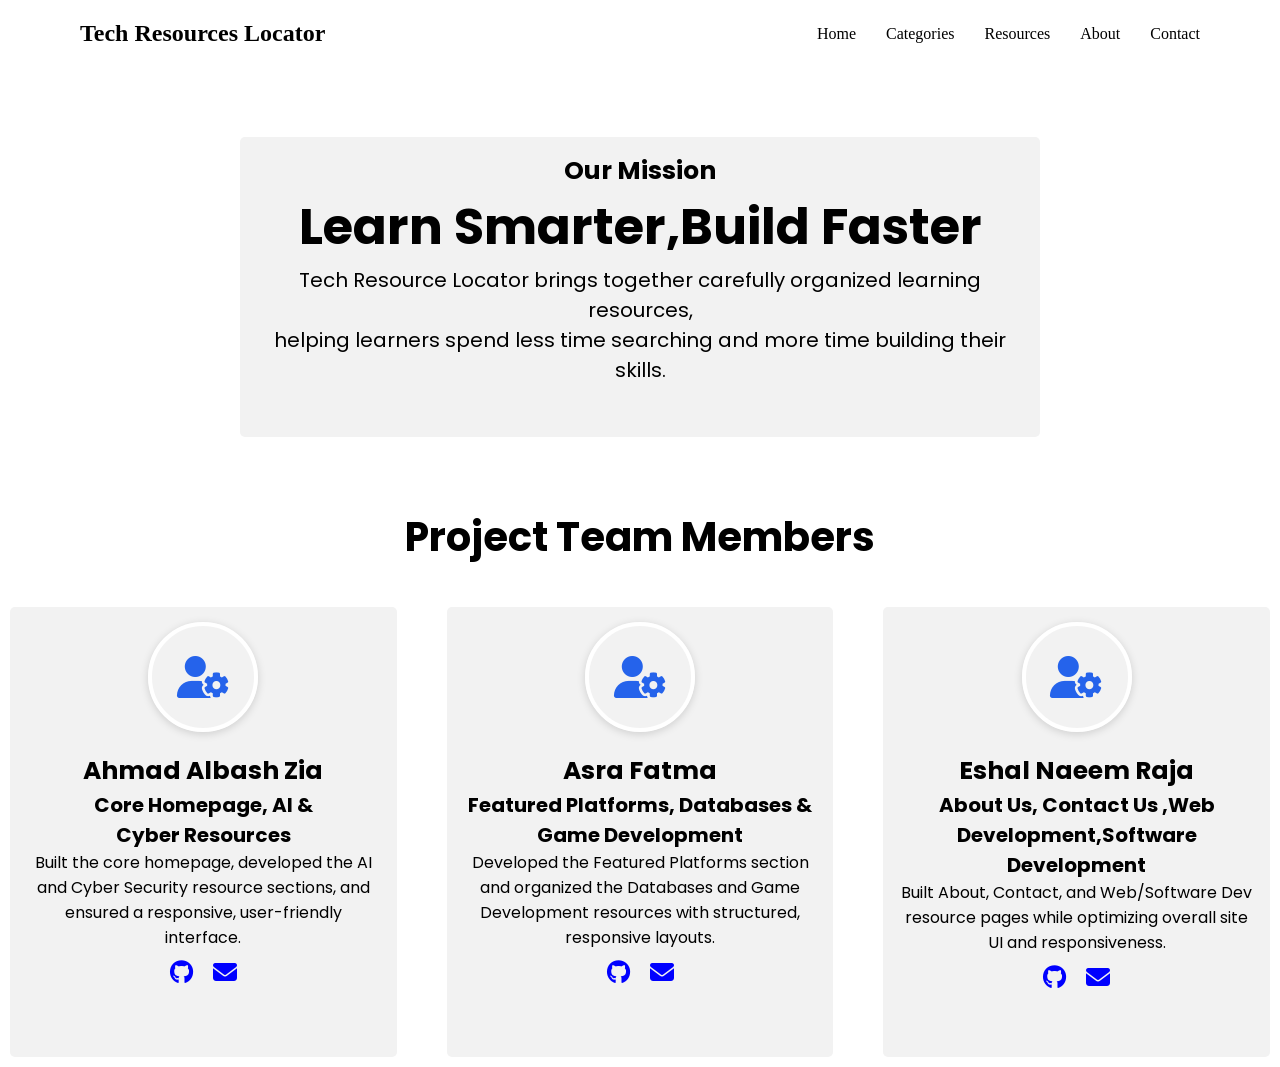
==== about.html @ 7954a3e1 "Refine project team member description for clarity and conciseness" ====
<!DOCTYPE html>
<html lang="en">
    <head>
    <meta charset="UTF-8" />
    <meta name="viewport" content="width=device-width, initial-scale=1.0"/>

    <title>About Us</title>
    <link rel="stylesheet" href="style.css">
    <link rel="stylesheet" href="https://cdnjs.cloudflare.com/ajax/libs/font-awesome/6.7.2/css/all.min.css">
    <link href="https://fonts.googleapis.com/css2?family=Poppins:wght@400;600;700;800&display=swap" rel="stylesheet">
    
    </head>
   <body>
       <nav>
       <h1 id="nav-heading">Tech Resources Locator</h1>

      <div class="nav-menu">
        <a href="index.html">Home</a>
        <a href="categories.html">Categories</a>
        <a href="platforms.html">Resources</a>
        <a href="about.html">About</a>
        <a href="contact.html">Contact</a>
    </div>
    </nav>
    <div class="about-card">
    <div class="about-container">
    <h1>Our Mission</h1>
    <h2>Learn Smarter,Build Faster</h2>
    <p>Tech Resource Locator brings together carefully organized learning resources,<br>
         helping learners spend less time searching and more time building their skills.</p>
         </div>
         </div>
         <div class="project-team-heading">
         <h1>Project Team Members </h1>
         </div>

         <div class="project-team">
            <div class="team-member">
               <div class="profile-icon">
               <i class="fa-solid fa-user-gear"></i>
             </div>
                
                <h2>Ahmad Albash Zia</h2>
                <h3>Core Homepage, AI & <br>Cyber Resources</h3>
                <p>Built the core homepage, developed the AI and Cyber Security resource sections, and ensured a responsive, user-friendly interface.</p>
               
                <div class="social-icons">
                 
                 
                <div class="icon">
                  <a href="https://github.com/albashzia" target="_blank">
                   <i class="fa-brands fa-github"></i>
                   </a>
                    </div>
                    <div class="email">
                  <a href="mailto:ahmedalbashzia@gmail.com" target="_blank">
                   <i class="fa-solid fa-envelope"></i>
                   </a>
                  </div>
                </div>

            </div>

         <div class="team-member">
            <div class="profile-icon">
               <i class="fa-solid fa-user-gear"></i>
             </div>
            
            <h2>Asra Fatma</h2>
            <h3>Featured Platforms, Databases & Game Development</h3>
            <p>Developed the Featured Platforms section and organized the Databases and Game Development resources with structured, responsive layouts.</p>
            <div class="social-icons">
             
            <div class="icon">
                  <a href="https://github.com/asrafatma" target="_blank">
                   <i class="fa-brands fa-github"></i>
                   </a>
                </div>
                <div class="email">
                  <a href="mailto:itsasrafatma@gmail.com " target="_blank">
                   <i class="fa-solid fa-envelope"></i>
                   </a>
             </div>
            </div>

         </div>

         <div class="team-member">
            <div class="profile-icon">
               <i class="fa-solid fa-user-gear"></i>
             </div>
            
            <h2>Eshal Naeem Raja</h2>
            <h3>About Us, Contact Us ,Web Development,Software Development</h3>
            <p>Built About, Contact, and Web/Software Dev resource pages while optimizing overall site UI and responsiveness.</p>
            
            <div class="social-icons">
             <div class="icon">
                  <a href="https://github.com/EshalNaeem028" target="_blank">
                   <i class="fa-brands fa-github"></i>
                   </a>
                </div>
                <div class="email">
                  <a href="mailto:eshalnaeem2008@gmail.com" target="_blank">
                   <i class="fa-solid fa-envelope"></i>
                   </a>
                </div>
         </div>
         </div>
         </div>
    </body>

</html>
---- style.css ----
/* ==========================================================
   TECH RESOURCE LOCATOR
   Author: Eshal Naeem
   ========================================================== */
* {
  margin: 0;
  padding: 0;
  box-sizing: border-box;
}
   nav {
  display: flex;

  justify-content: space-between;

  align-items: center;

  padding: 20px 80px;
}

.nav-menu {
  display: flex;

  gap: 30px;
}

.nav-menu a {
  text-decoration: none;

  color: black;

  font-weight: 500;
}

.nav-menu a:hover {
  color: #2563eb;
}

.about-card h1{
    font-size:25px;
    text-align: center;
    font-weight: bold;
    font-family:'Poppins', sans-serif;
    

}
.about-card h2{
    
    font-size:50px;
    text-align:center;
     font-weight: bold;
     font-family:'Poppins', sans-serif;

}

.about-card p{
    text-align:center;
    font-size:20px;
    font-family:'Poppins', sans-serif;

}
.about-card{
    display:flex;
    justify-content:center;
    align-items:center;
}

.about-container{
    padding: 15px;
    margin: 10px;
    border-radius: 5px;
    width:800px;
    height: 300px;
    background-color: #f2f2f2;
    margin-bottom: 70px;
    margin-top: 70px;
   
   
    
}
.project-team{
    display:flex;
    justify-content:center;
    align-items:center;
    gap:30px;
    
}
.team-member{
    padding: 15px;
    margin: 10px;
    border-radius: 5px;
    width: 400px;;
    height: 450px;
    background-color: #f2f2f2;
}

.team-member h2{
    font-size:25px;
    text-align: center;
    font-weight: bold;
    font-family:'Poppins', sans-serif;

}
.team-member h3{
    font-size:20px;
    text-align:center;
     font-weight: bold;
     font-family:'Poppins', sans-serif;

}
.team-member p{
    text-align:center;
    font-family:'Poppins',sans-serif;
}
.profile-icon{
    width: 110px;
    height: 110px;
    border-radius: 50%;
    display: flex;
    justify-content: center;
    align-items: center;
    margin: 0 auto 20px;
    border: 4px solid white;
    box-shadow: 0 2px 8px rgba(0,0,0,0.15);
}


.profile-icon i{
    font-size: 42px;
    color: #2563eb;              
}
.project-team-heading h1{
    font-size: 40px;
    text-align: center;
    font-weight: bold;
    font-family:'Poppins', sans-serif;
    margin-bottom:30px;
}


.icon i{
    font-size: 24px;
    color: blue;

}
.email i{
    font-size: 24px;
    color: blue;
    
   
}
.social-icons{
    display: flex;
    justify-content: center;
    align-items: center;
    margin-top: 10px;
    gap:20px;
}
.icon i:hover, .email i:hover {
    color:grey;
}


/* ==========================================================
            Asra Fatma
   ========================================================== */


.platforms-body{
    font-family: 'Poppins', sans-serif;
    margin: 0;
    padding: 0;
    background-color: #090d16;
}

.platforms-header{
    text-align: center;
    margin: 0px;
    padding: 40px 20px 20px;
    background: linear-gradient(135deg, #0f172a, #2ea043);
    color: white;
}

#platforms-title{
    font-size: 40px;
    margin-bottom: 10px;
}

#platforms-description{
    font-size: 18px;
    margin-bottom: 20px;
}

.back-link{
    display: inline-block;
    position:absolute;
    top: 40px;
    left: 40px;
    margin-top: 0.5px;
    padding: 10px 20px;
    position: absolute;
    background-color: #2ea043;
    color: white;
    text-decoration: none;
    border-radius: 5px;
}

.back-link:hover{
    background-color: #237732;
    transition: background-color 0.3s;
}

.platforms-main{
    display: flex;
    flex-wrap: wrap;
    justify-content: center;
    padding: 20px;
}

.platform-card{
    background-color: #1e293b;
    color: white;
    max-width: 300px;
    max-height: 400px;
    text-decoration: none;
    text-align: center;
    margin: 15px;
    padding: 20px;
    border-radius: 10px;
    box-shadow: 0 4px 8px rgba(0,0,0,0.2);
    transition: transform 0.3s, box-shadow 0.3s;
}

.platform-card:hover{
    background-color: #243248;
    transition: transform 0.3s, box-shadow 0.3s background-color 0.1s;
    transform: translateY(-5px);
    box-shadow: 0 8px 16px rgba(0,0,0,0.3);
}

.platform-icon{
    font-size: 50px;
    margin-bottom: 15px;
}

.platform-title{
    display: block;
    font-size: 24px;
    margin-bottom: 10px;
}

.platform-description{
    display: block;
    font-size: 13px;
    margin-bottom: 15px;
}

.platforms-section{
    display: flex;
    flex-wrap: wrap;
    justify-content: center;
}

.open-section{
    display: block;
    font-size: 14px;
    color: #2ea043;
    font-weight: bold;
}

.open-section:hover{
    text-decoration: underline;
    cursor: pointer;
}
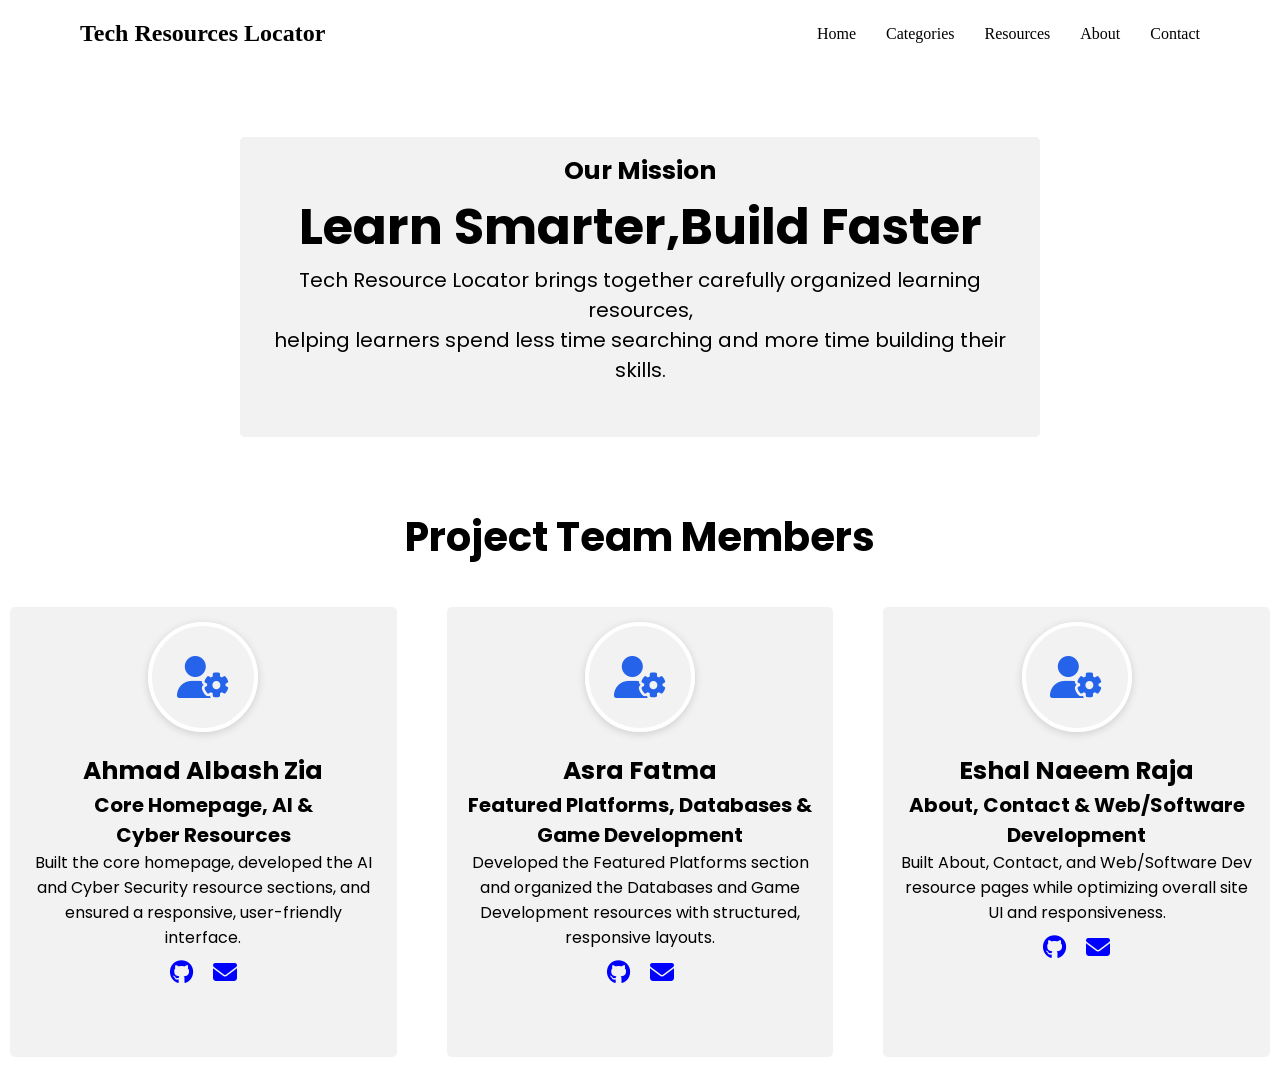
==== commit dd5a5a8e: "Refine project team member description for clarity and conciseness" ====
--- a/about.html
+++ b/about.html
@@ -42,7 +42,7 @@
                 
                 <h2>Ahmad Albash Zia</h2>
                 <h3>Core Homepage, AI & <br>Cyber Resources</h3>
-                <p>Built the core homepage, developed the AI and Cyber Security resource sections, and ensured a responsive, user-friendly interface.</p>
+                <p>Built the core homepage, developed the AI and Cyber Security resource sections, and ensured a responsive, user-friendly<br>interface.</p>
                
                 <div class="social-icons">
                  
@@ -91,7 +91,7 @@
              </div>
             
             <h2>Eshal Naeem Raja</h2>
-            <h3>About Us, Contact Us ,Web Development,Software Development</h3>
+            <h3>About, Contact & Web/Software Development</h3>
             <p>Built About, Contact, and Web/Software Dev resource pages while optimizing overall site UI and responsiveness.</p>
             
             <div class="social-icons">
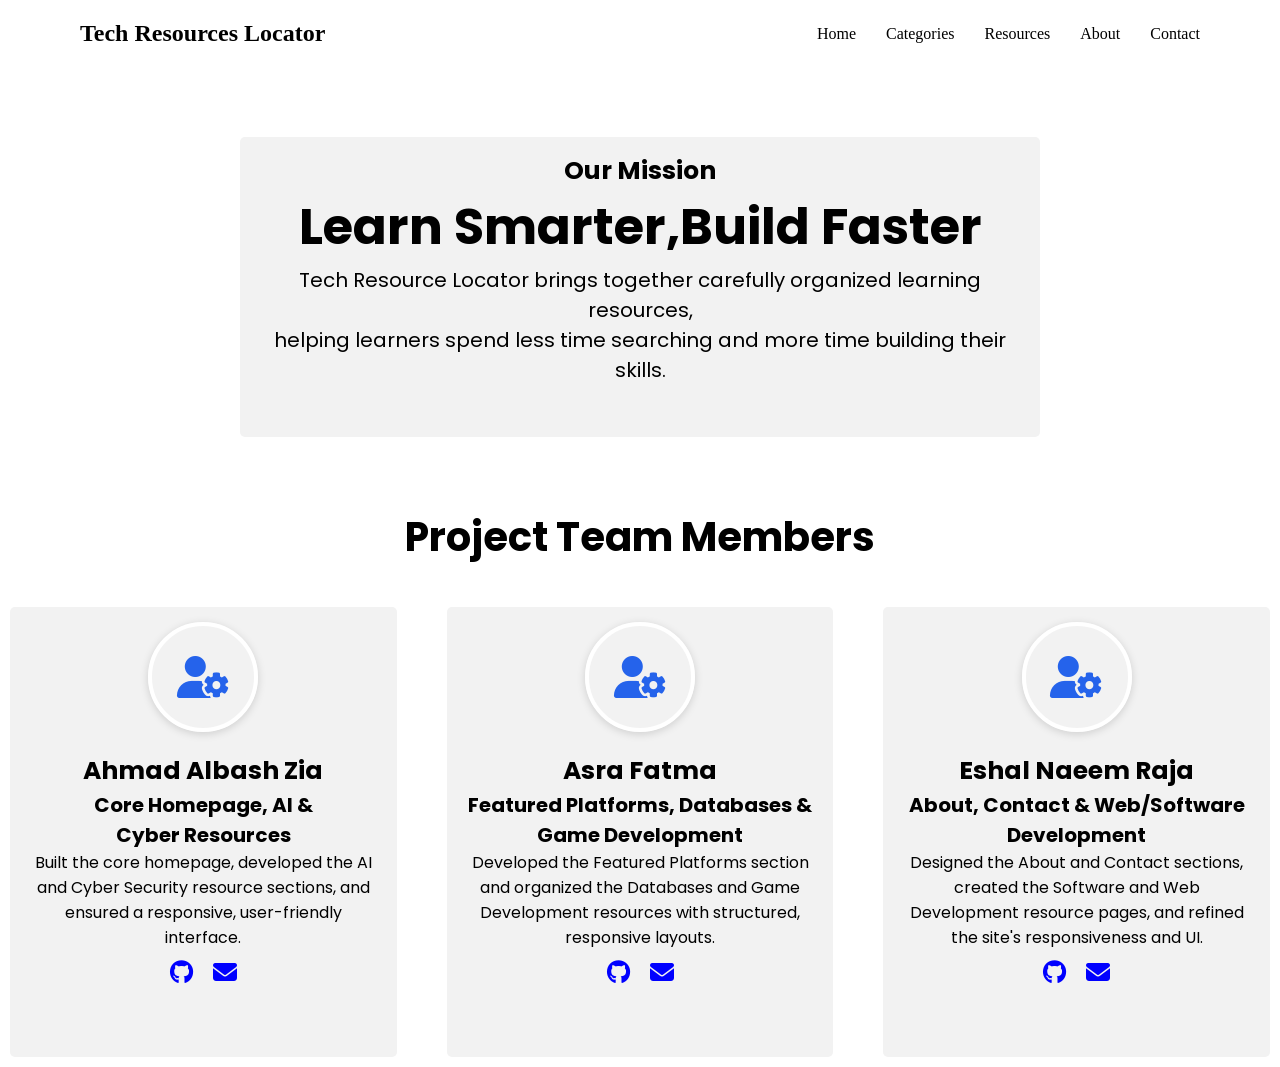
==== commit d4bd1790: "Refine project team member description for clarity and detail" ====
--- a/about.html
+++ b/about.html
@@ -92,7 +92,7 @@
             
             <h2>Eshal Naeem Raja</h2>
             <h3>About, Contact & Web/Software Development</h3>
-            <p>Built About, Contact, and Web/Software Dev resource pages while optimizing overall site UI and responsiveness.</p>
+            <p>Designed the About and Contact sections, created the Software and Web Development resource pages, and refined the site's responsiveness and UI.</p>
             
             <div class="social-icons">
              <div class="icon">
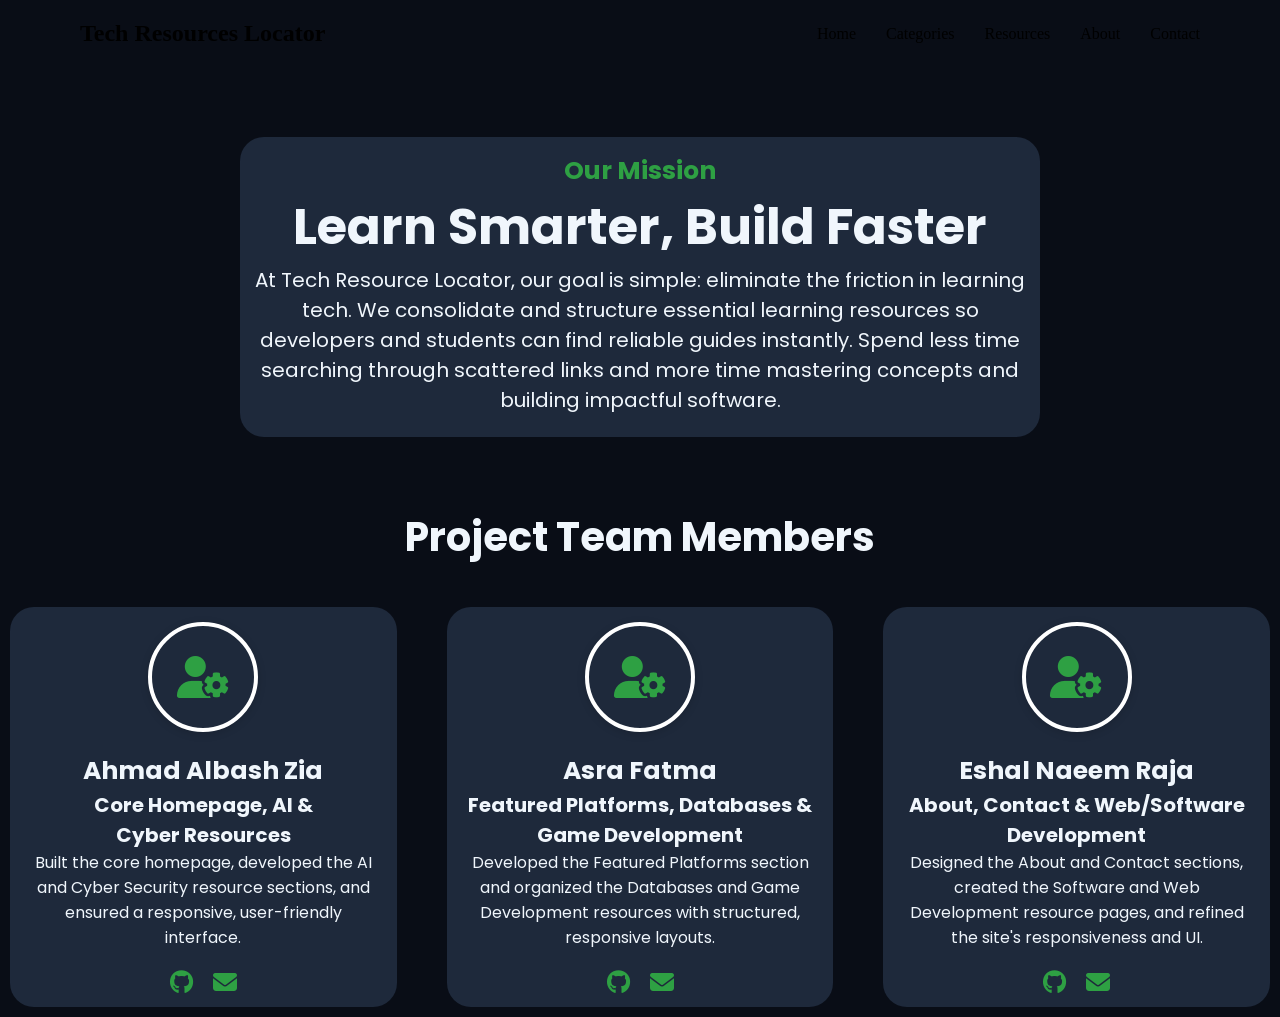
==== commit c65d4575: "Update mission statement for clarity and detail" ====
--- a/about.html
+++ b/about.html
@@ -25,9 +25,11 @@
     <div class="about-card">
     <div class="about-container">
     <h1>Our Mission</h1>
-    <h2>Learn Smarter,Build Faster</h2>
-    <p>Tech Resource Locator brings together carefully organized learning resources,<br>
-         helping learners spend less time searching and more time building their skills.</p>
+    <h2>Learn Smarter, Build Faster</h2>
+    <p>At Tech Resource Locator, our goal is simple: eliminate the friction in learning tech. 
+      We consolidate and structure essential learning resources 
+      so developers and students can find reliable guides instantly. 
+      Spend less time searching through scattered links and more time mastering concepts and building impactful software.</p>
          </div>
          </div>
          <div class="project-team-heading">
--- a/style.css
+++ b/style.css
@@ -35,12 +35,16 @@
 .nav-menu a:hover {
   color: #2563eb;
 }
+body{
+    background-color: #090d16;
+}
 
 .about-card h1{
     font-size:25px;
     text-align: center;
     font-weight: bold;
     font-family:'Poppins', sans-serif;
+    color: #2ea043;
     
 
 }
@@ -50,6 +54,7 @@
     text-align:center;
      font-weight: bold;
      font-family:'Poppins', sans-serif;
+     color:#f0f6fc;
 
 }
 
@@ -57,12 +62,14 @@
     text-align:center;
     font-size:20px;
     font-family:'Poppins', sans-serif;
+    color:#f0f6fc;
 
 }
 .about-card{
     display:flex;
     justify-content:center;
     align-items:center;
+   
 }
 
 .about-container{
@@ -71,8 +78,9 @@
     border-radius: 5px;
     width:800px;
     height: 300px;
-    background-color: #f2f2f2;
+     background-color: #1e293b;
     margin-bottom: 70px;
+     border-radius:24px;
     margin-top: 70px;
    
    
@@ -90,8 +98,9 @@
     margin: 10px;
     border-radius: 5px;
     width: 400px;;
-    height: 450px;
-    background-color: #f2f2f2;
+    height: 400px;
+      background-color: #1e293b;
+      border-radius:24px;
 }
 
 .team-member h2{
@@ -99,6 +108,7 @@
     text-align: center;
     font-weight: bold;
     font-family:'Poppins', sans-serif;
+    color:#f0f6fc;
 
 }
 .team-member h3{
@@ -106,11 +116,13 @@
     text-align:center;
      font-weight: bold;
      font-family:'Poppins', sans-serif;
+     color:#f0f6fc;
 
 }
 .team-member p{
     text-align:center;
     font-family:'Poppins',sans-serif;
+    color:#f0f6fc;
 }
 .profile-icon{
     width: 110px;
@@ -127,33 +139,36 @@
 
 .profile-icon i{
     font-size: 42px;
-    color: #2563eb;              
+    color: #2ea043;              
 }
 .project-team-heading h1{
     font-size: 40px;
     text-align: center;
+    flex-direction: row;
     font-weight: bold;
     font-family:'Poppins', sans-serif;
     margin-bottom:30px;
+    color:#f0f6fc;
 }
 
 
 .icon i{
     font-size: 24px;
-    color: blue;
+   color: #2ea043;   
 
 }
 .email i{
     font-size: 24px;
-    color: blue;
-    
-   
-}
+    color: #2ea043;   
+    
+   
+}
+
 .social-icons{
     display: flex;
     justify-content: center;
     align-items: center;
-    margin-top: 10px;
+    margin-top: 20px;
     gap:20px;
 }
 .icon i:hover, .email i:hover {
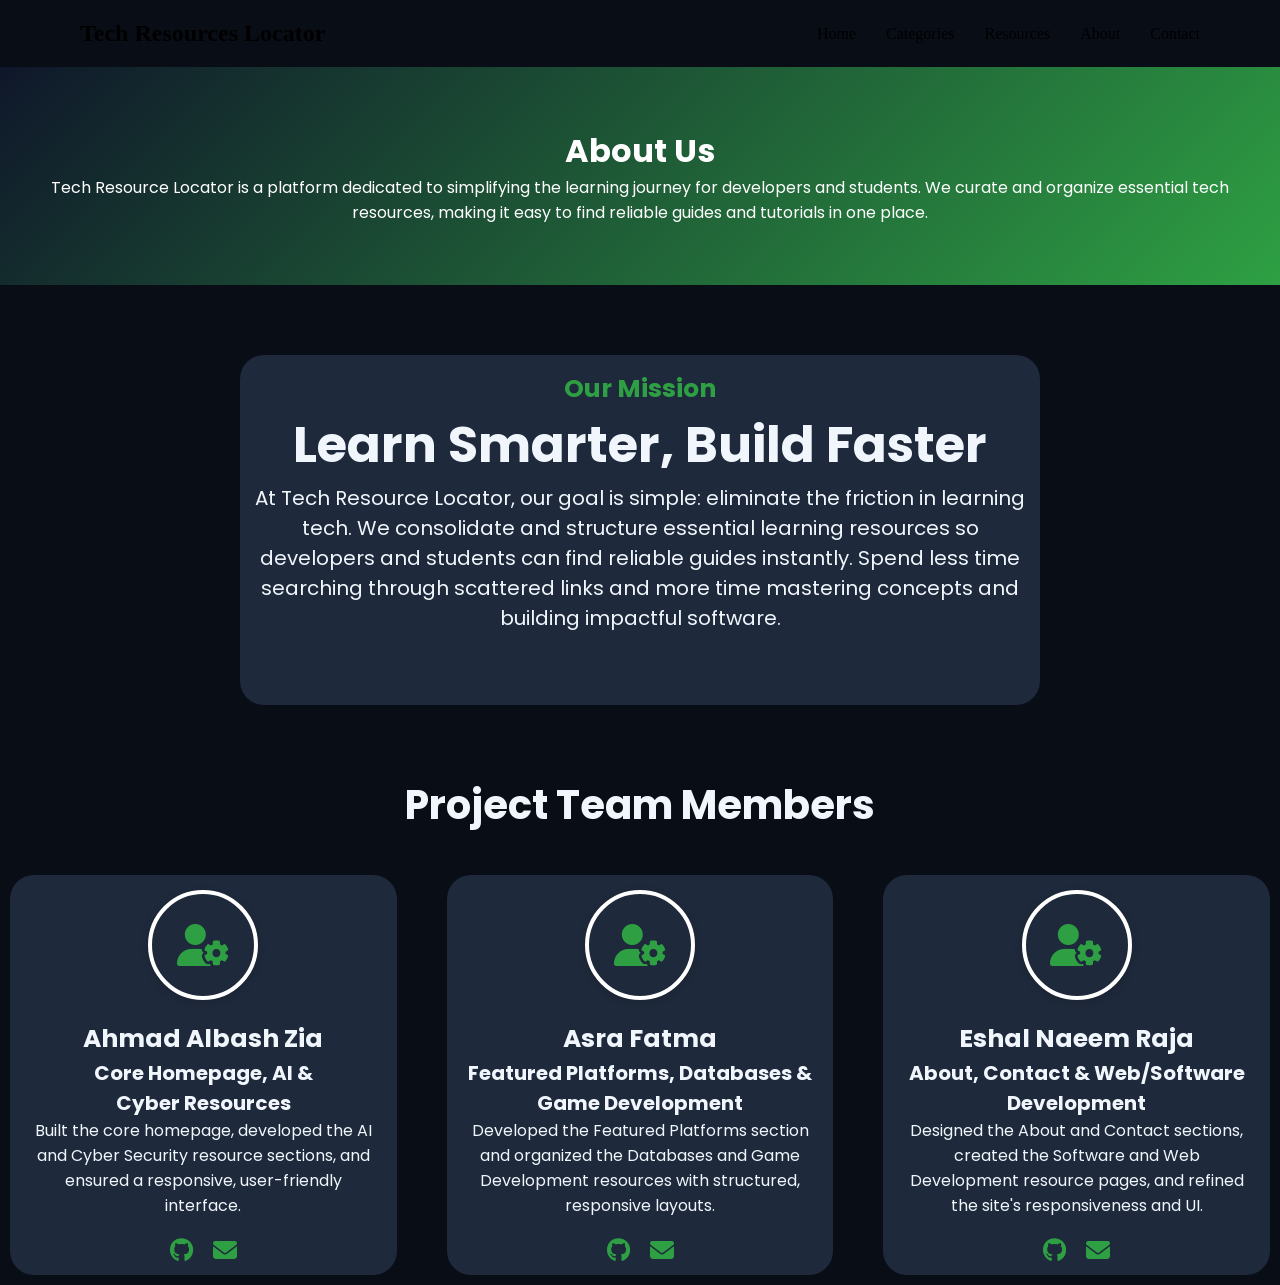
==== commit f78e170d: "Add about-hero section with updated description for clarity" ====
--- a/about.html
+++ b/about.html
@@ -22,6 +22,14 @@
         <a href="contact.html">Contact</a>
     </div>
     </nav>
+    <div class="about-hero">
+        <div class="about-hero-content">
+            <h1>About Us</h1>
+            <p>Tech Resource Locator is a platform dedicated to simplifying the learning journey for developers and students. 
+                We curate and organize essential tech resources, making it easy to find reliable guides and tutorials in one place.</p>
+        </div>
+    </div>
+    
     <div class="about-card">
     <div class="about-container">
     <h1>Our Mission</h1>
--- a/style.css
+++ b/style.css
@@ -77,11 +77,12 @@
     margin: 10px;
     border-radius: 5px;
     width:800px;
-    height: 300px;
+    height: 350px;
      background-color: #1e293b;
     margin-bottom: 70px;
      border-radius:24px;
     margin-top: 70px;
+    
    
    
     
@@ -101,6 +102,13 @@
     height: 400px;
       background-color: #1e293b;
       border-radius:24px;
+      
+}
+.team-member:hover{
+    background-color: #243248;
+    transition: transform 0.3s, box-shadow 0.3s background-color 0.1s;
+    transform: translateY(-5px);
+    box-shadow: 0 8px 16px rgba(0,0,0,0.3);
 }
 
 .team-member h2{
@@ -173,6 +181,13 @@
 }
 .icon i:hover, .email i:hover {
     color:grey;
+}
+.about-hero {
+    background: linear-gradient(135deg, #0f172a, #2ea043);
+    color: white;
+    padding: 60px 20px;
+    text-align: center;
+    font-family: 'Poppins', sans-serif;
 }
 
 
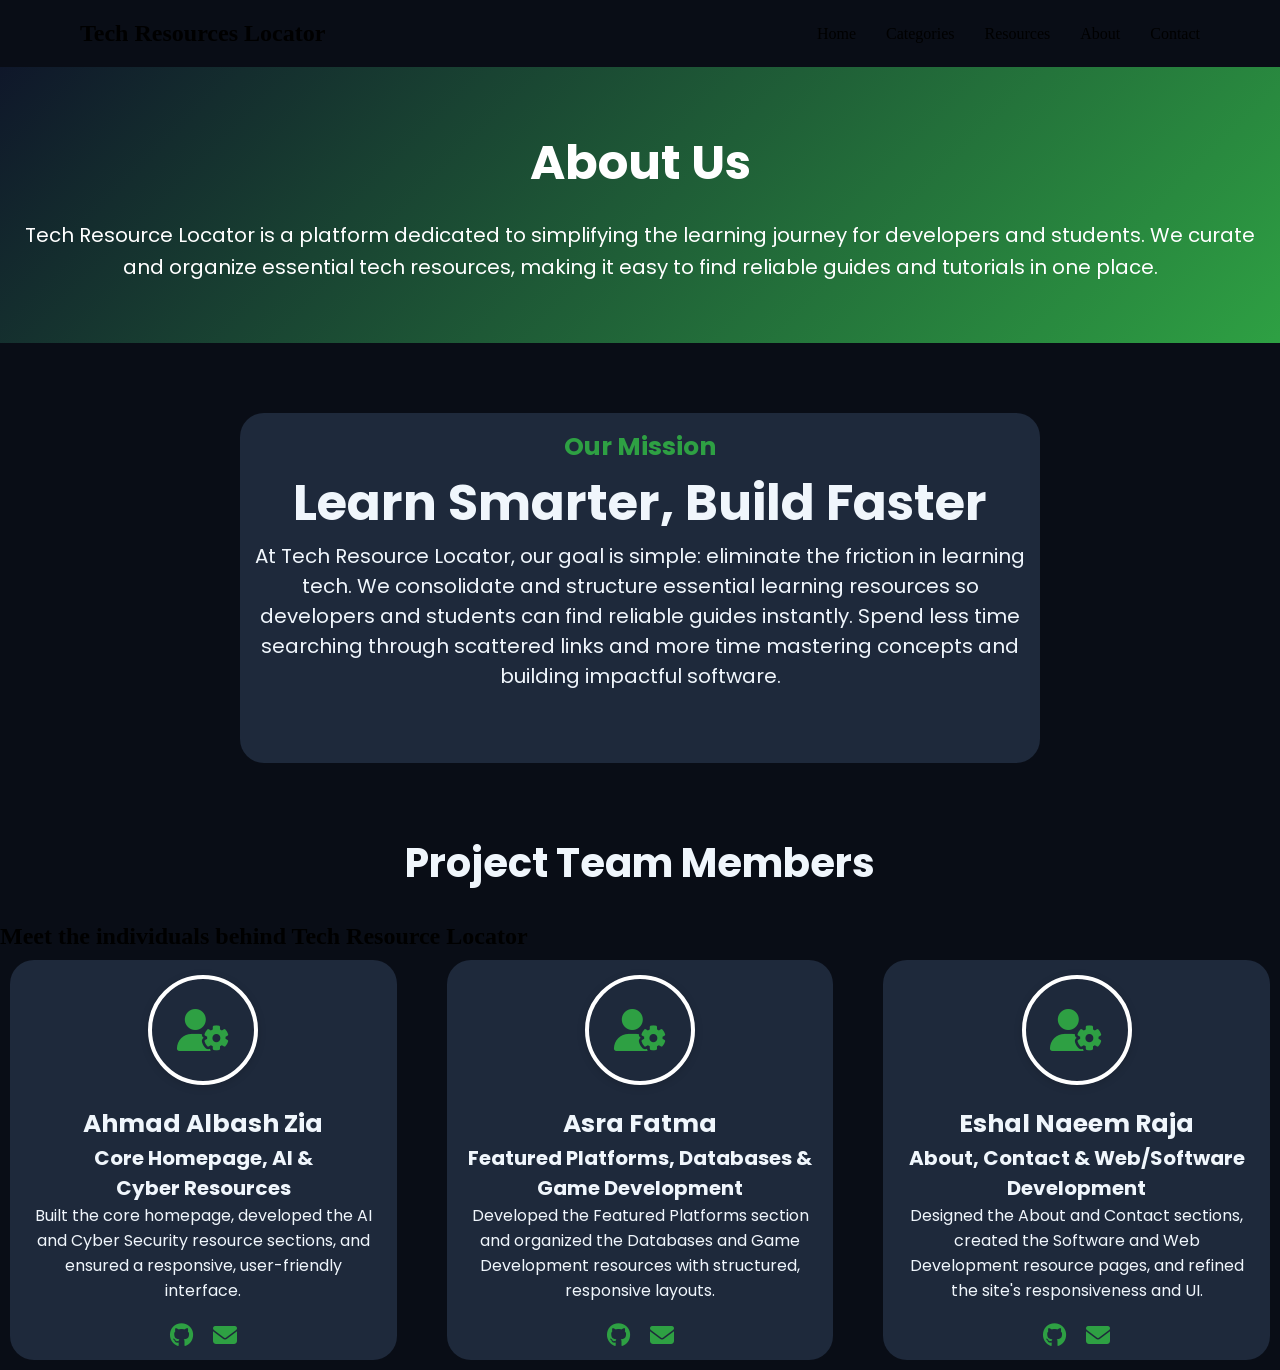
==== commit e89eafd0: "Update about section with refined description and added team member introduction" ====
--- a/about.html
+++ b/about.html
@@ -29,7 +29,7 @@
                 We curate and organize essential tech resources, making it easy to find reliable guides and tutorials in one place.</p>
         </div>
     </div>
-    
+
     <div class="about-card">
     <div class="about-container">
     <h1>Our Mission</h1>
@@ -42,6 +42,7 @@
          </div>
          <div class="project-team-heading">
          <h1>Project Team Members </h1>
+         <h2>Meet the individuals behind Tech Resource Locator</h2>
          </div>
 
          <div class="project-team">
--- a/style.css
+++ b/style.css
@@ -189,7 +189,14 @@
     text-align: center;
     font-family: 'Poppins', sans-serif;
 }
-
+.about-hero h1 {
+    font-size: 48px;
+    margin-bottom: 20px;
+}
+.about-hero p {
+    font-size: 20px;
+    line-height: 1.6;
+}
 
 /* ==========================================================
             Asra Fatma
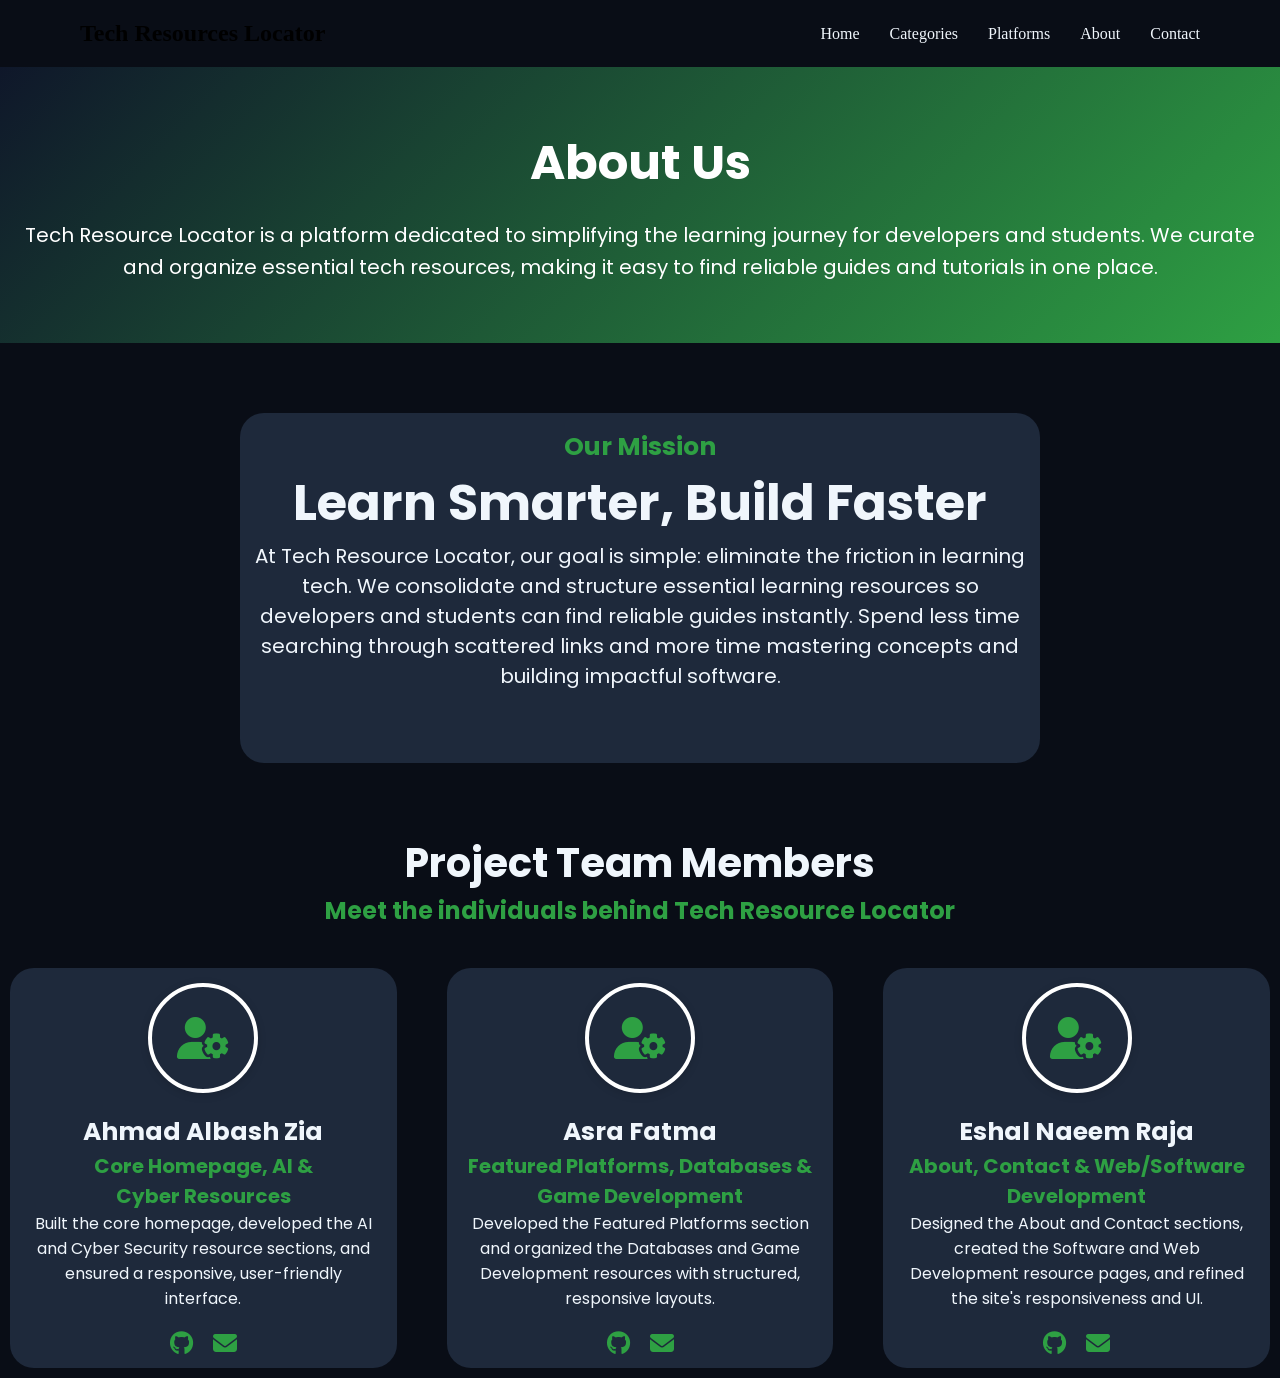
==== commit 5dbd1384: "Refactor about.html for improved readability and consistency in formatting" ====
--- a/about.html
+++ b/about.html
@@ -1,124 +1,140 @@
-<!DOCTYPE html>
+<!doctype html>
 <html lang="en">
-    <head>
+  <head>
     <meta charset="UTF-8" />
-    <meta name="viewport" content="width=device-width, initial-scale=1.0"/>
+    <meta name="viewport" content="width=device-width, initial-scale=1.0" />
 
     <title>About Us</title>
-    <link rel="stylesheet" href="style.css">
-    <link rel="stylesheet" href="https://cdnjs.cloudflare.com/ajax/libs/font-awesome/6.7.2/css/all.min.css">
-    <link href="https://fonts.googleapis.com/css2?family=Poppins:wght@400;600;700;800&display=swap" rel="stylesheet">
-    
-    </head>
-   <body>
-       <nav>
-       <h1 id="nav-heading">Tech Resources Locator</h1>
+    <link rel="stylesheet" href="style.css" />
+    <link
+      rel="stylesheet"
+      href="https://cdnjs.cloudflare.com/ajax/libs/font-awesome/6.7.2/css/all.min.css"
+    />
+    <link
+      href="https://fonts.googleapis.com/css2?family=Poppins:wght@400;600;700;800&display=swap"
+      rel="stylesheet"
+    />
+  </head>
+  <body>
+    <nav>
+      <h1 id="nav-heading">Tech Resources Locator</h1>
 
       <div class="nav-menu">
         <a href="index.html">Home</a>
         <a href="categories.html">Categories</a>
-        <a href="platforms.html">Resources</a>
+        <a href="platforms.html">Platforms</a>
         <a href="about.html">About</a>
         <a href="contact.html">Contact</a>
-    </div>
+      </div>
     </nav>
     <div class="about-hero">
-        <div class="about-hero-content">
-            <h1>About Us</h1>
-            <p>Tech Resource Locator is a platform dedicated to simplifying the learning journey for developers and students. 
-                We curate and organize essential tech resources, making it easy to find reliable guides and tutorials in one place.</p>
-        </div>
+      <div class="about-hero-content">
+        <h1>About Us</h1>
+        <p>
+          Tech Resource Locator is a platform dedicated to simplifying the
+          learning journey for developers and students. We curate and organize
+          essential tech resources, making it easy to find reliable guides and
+          tutorials in one place.
+        </p>
+      </div>
     </div>
 
     <div class="about-card">
-    <div class="about-container">
-    <h1>Our Mission</h1>
-    <h2>Learn Smarter, Build Faster</h2>
-    <p>At Tech Resource Locator, our goal is simple: eliminate the friction in learning tech. 
-      We consolidate and structure essential learning resources 
-      so developers and students can find reliable guides instantly. 
-      Spend less time searching through scattered links and more time mastering concepts and building impactful software.</p>
-         </div>
-         </div>
-         <div class="project-team-heading">
-         <h1>Project Team Members </h1>
-         <h2>Meet the individuals behind Tech Resource Locator</h2>
-         </div>
+      <div class="about-container">
+        <h1>Our Mission</h1>
+        <h2>Learn Smarter, Build Faster</h2>
+        <p>
+          At Tech Resource Locator, our goal is simple: eliminate the friction
+          in learning tech. We consolidate and structure essential learning
+          resources so developers and students can find reliable guides
+          instantly. Spend less time searching through scattered links and more
+          time mastering concepts and building impactful software.
+        </p>
+      </div>
+    </div>
+    <div class="project-team-heading">
+      <h1>Project Team Members</h1>
+      <h2>Meet the individuals behind Tech Resource Locator</h2>
+    </div>
 
-         <div class="project-team">
-            <div class="team-member">
-               <div class="profile-icon">
-               <i class="fa-solid fa-user-gear"></i>
-             </div>
-                
-                <h2>Ahmad Albash Zia</h2>
-                <h3>Core Homepage, AI & <br>Cyber Resources</h3>
-                <p>Built the core homepage, developed the AI and Cyber Security resource sections, and ensured a responsive, user-friendly<br>interface.</p>
-               
-                <div class="social-icons">
-                 
-                 
-                <div class="icon">
-                  <a href="https://github.com/albashzia" target="_blank">
-                   <i class="fa-brands fa-github"></i>
-                   </a>
-                    </div>
-                    <div class="email">
-                  <a href="mailto:ahmedalbashzia@gmail.com" target="_blank">
-                   <i class="fa-solid fa-envelope"></i>
-                   </a>
-                  </div>
-                </div>
+    <div class="project-team">
+      <div class="team-member">
+        <div class="profile-icon">
+          <i class="fa-solid fa-user-gear"></i>
+        </div>
 
-            </div>
+        <h2>Ahmad Albash Zia</h2>
+        <h3>Core Homepage, AI & <br />Cyber Resources</h3>
+        <p>
+          Built the core homepage, developed the AI and Cyber Security resource
+          sections, and ensured a responsive, user-friendly<br />interface.
+        </p>
 
-         <div class="team-member">
-            <div class="profile-icon">
-               <i class="fa-solid fa-user-gear"></i>
-             </div>
-            
-            <h2>Asra Fatma</h2>
-            <h3>Featured Platforms, Databases & Game Development</h3>
-            <p>Developed the Featured Platforms section and organized the Databases and Game Development resources with structured, responsive layouts.</p>
-            <div class="social-icons">
-             
-            <div class="icon">
-                  <a href="https://github.com/asrafatma" target="_blank">
-                   <i class="fa-brands fa-github"></i>
-                   </a>
-                </div>
-                <div class="email">
-                  <a href="mailto:itsasrafatma@gmail.com " target="_blank">
-                   <i class="fa-solid fa-envelope"></i>
-                   </a>
-             </div>
-            </div>
+        <div class="social-icons">
+          <div class="icon">
+            <a href="https://github.com/albashzia" target="_blank">
+              <i class="fa-brands fa-github"></i>
+            </a>
+          </div>
+          <div class="email">
+            <a href="mailto:ahmedalbashzia@gmail.com" target="_blank">
+              <i class="fa-solid fa-envelope"></i>
+            </a>
+          </div>
+        </div>
+      </div>
 
-         </div>
+      <div class="team-member">
+        <div class="profile-icon">
+          <i class="fa-solid fa-user-gear"></i>
+        </div>
 
-         <div class="team-member">
-            <div class="profile-icon">
-               <i class="fa-solid fa-user-gear"></i>
-             </div>
-            
-            <h2>Eshal Naeem Raja</h2>
-            <h3>About, Contact & Web/Software Development</h3>
-            <p>Designed the About and Contact sections, created the Software and Web Development resource pages, and refined the site's responsiveness and UI.</p>
-            
-            <div class="social-icons">
-             <div class="icon">
-                  <a href="https://github.com/EshalNaeem028" target="_blank">
-                   <i class="fa-brands fa-github"></i>
-                   </a>
-                </div>
-                <div class="email">
-                  <a href="mailto:eshalnaeem2008@gmail.com" target="_blank">
-                   <i class="fa-solid fa-envelope"></i>
-                   </a>
-                </div>
-         </div>
-         </div>
-         </div>
-    </body>
+        <h2>Asra Fatma</h2>
+        <h3>Featured Platforms, Databases & Game Development</h3>
+        <p>
+          Developed the Featured Platforms section and organized the Databases
+          and Game Development resources with structured, responsive layouts.
+        </p>
+        <div class="social-icons">
+          <div class="icon">
+            <a href="https://github.com/asrafatma" target="_blank">
+              <i class="fa-brands fa-github"></i>
+            </a>
+          </div>
+          <div class="email">
+            <a href="mailto:itsasrafatma@gmail.com " target="_blank">
+              <i class="fa-solid fa-envelope"></i>
+            </a>
+          </div>
+        </div>
+      </div>
 
-</html>+      <div class="team-member">
+        <div class="profile-icon">
+          <i class="fa-solid fa-user-gear"></i>
+        </div>
+
+        <h2>Eshal Naeem Raja</h2>
+        <h3>About, Contact & Web/Software Development</h3>
+        <p>
+          Designed the About and Contact sections, created the Software and Web
+          Development resource pages, and refined the site's responsiveness and
+          UI.
+        </p>
+
+        <div class="social-icons">
+          <div class="icon">
+            <a href="https://github.com/EshalNaeem028" target="_blank">
+              <i class="fa-brands fa-github"></i>
+            </a>
+          </div>
+          <div class="email">
+            <a href="mailto:eshalnaeem2008@gmail.com" target="_blank">
+              <i class="fa-solid fa-envelope"></i>
+            </a>
+          </div>
+        </div>
+      </div>
+    </div>
+  </body>
+</html>
--- a/style.css
+++ b/style.css
@@ -7,6 +7,7 @@
   margin: 0;
   padding: 0;
   box-sizing: border-box;
+  
 }
    nav {
   display: flex;
@@ -22,12 +23,13 @@
   display: flex;
 
   gap: 30px;
+  
 }
 
 .nav-menu a {
   text-decoration: none;
 
-  color: black;
+ color:#f0f6fc;
 
   font-weight: 500;
 }
@@ -82,11 +84,7 @@
     margin-bottom: 70px;
      border-radius:24px;
     margin-top: 70px;
-    
-   
-   
-    
-}
+    }
 .project-team{
     display:flex;
     justify-content:center;
@@ -124,7 +122,7 @@
     text-align:center;
      font-weight: bold;
      font-family:'Poppins', sans-serif;
-     color:#f0f6fc;
+     color:#2ea043;
 
 }
 .team-member p{
@@ -155,8 +153,16 @@
     flex-direction: row;
     font-weight: bold;
     font-family:'Poppins', sans-serif;
-    margin-bottom:30px;
+   
     color:#f0f6fc;
+}
+.project-team-heading h2{
+    display:flex;
+    justify-content:center;
+    align-items:center;
+    margin-bottom:30px;;
+    color:#2ea043;
+     font-family:'Poppins', sans-serif;
 }
 
 
@@ -196,7 +202,139 @@
 .about-hero p {
     font-size: 20px;
     line-height: 1.6;
-}
+    
+}
+/* ==========================================================
+   CONTACT PAGE  */
+.container h1{
+    font-family: 'Poppins', sans-serif;
+    font-size: 36px;
+    font-weight: bold;
+    color: #f0f6fc;
+    text-align: center;
+}
+.container p{
+    font-family: 'Poppins', sans-serif;
+    font-size: 18px;
+    color:#2ea043;
+    text-align: center;
+    font-weight: bold;
+    margin-bottom: 40px;
+}
+    
+.container{
+  width:100%;
+  padding: 60px 20px;
+  justify-content: center;
+  align-items: center;
+  flex-direction: column;
+  display:block;
+  background-color: #1e293b;
+  border-radius: 24px;
+  color:#2ea043;
+  font-family: 'Poppins', sans-serif;
+ 
+  font-weight:bold;
+
+
+}
+.contact-container{
+     display:flex;
+    justify-content:center;
+    align-items:flex-start;
+    gap:40px;
+    flex-wrap:nowrap;
+   
+  
+    
+}
+.contact-form{
+    
+   max-width:550px;
+   width:60%;
+
+   background:white;
+   padding:30px;
+   border-radius:20px;
+   
+    
+}
+.contact-form form{
+    display:flex;
+    flex-direction:column;
+    gap:18px;
+}
+.contact-form label{
+    font-family:'Poppins', sans-serif;
+    font-weight: bold;
+    color:#2ea043;
+     text-transform: uppercase;
+}
+.contact-form input,.contact-form textarea {
+    width:100%;
+    padding: 12px;
+    border: 1px solid #ccc;
+    border-radius:8px;
+   
+ 
+    }
+.contact-form button{
+    padding:20px;
+    border-radius:5px;
+    color:#2ea043;
+    font-family:'Poppins', sans-serif;
+    font-weight: bold;
+    text-transform: uppercase;
+    border:2px solid #ccc;
+    font-size:18px;
+    
+}
+.contact-form button:hover{
+    background-color: #2ea043;
+    color:white;
+    transition: background-color 0.3s, color 0.3s;
+}
+.contact-info{
+    max-width:400px;
+    width:40%;
+    
+    padding: 10px;
+    
+    background-color: #131b27;
+    color: #f0f6fc;
+    
+      border-radius:20px;
+
+}
+.contact-info h2{
+    font-size: 24px;
+    margin-bottom: 10px;
+    text-align: center;
+    font-family:'Poppins', sans-serif;
+
+}
+.contact-info p{
+    font-size: 16px;
+    text-align: left;
+    font-family:'Poppins', sans-serif;
+    color:#e3b341;
+  
+}
+.info-item{
+    display:flex;
+    align-items:center;
+    gap:10px;
+    margin-bottom: 15px;
+}
+.info-item i{
+    font-size: 20px;
+    color: #2ea043;
+}
+.info-item p{
+    margin: 0;
+    font-family:'Poppins', sans-serif;
+}
+
 
 /* ==========================================================
             Asra Fatma
